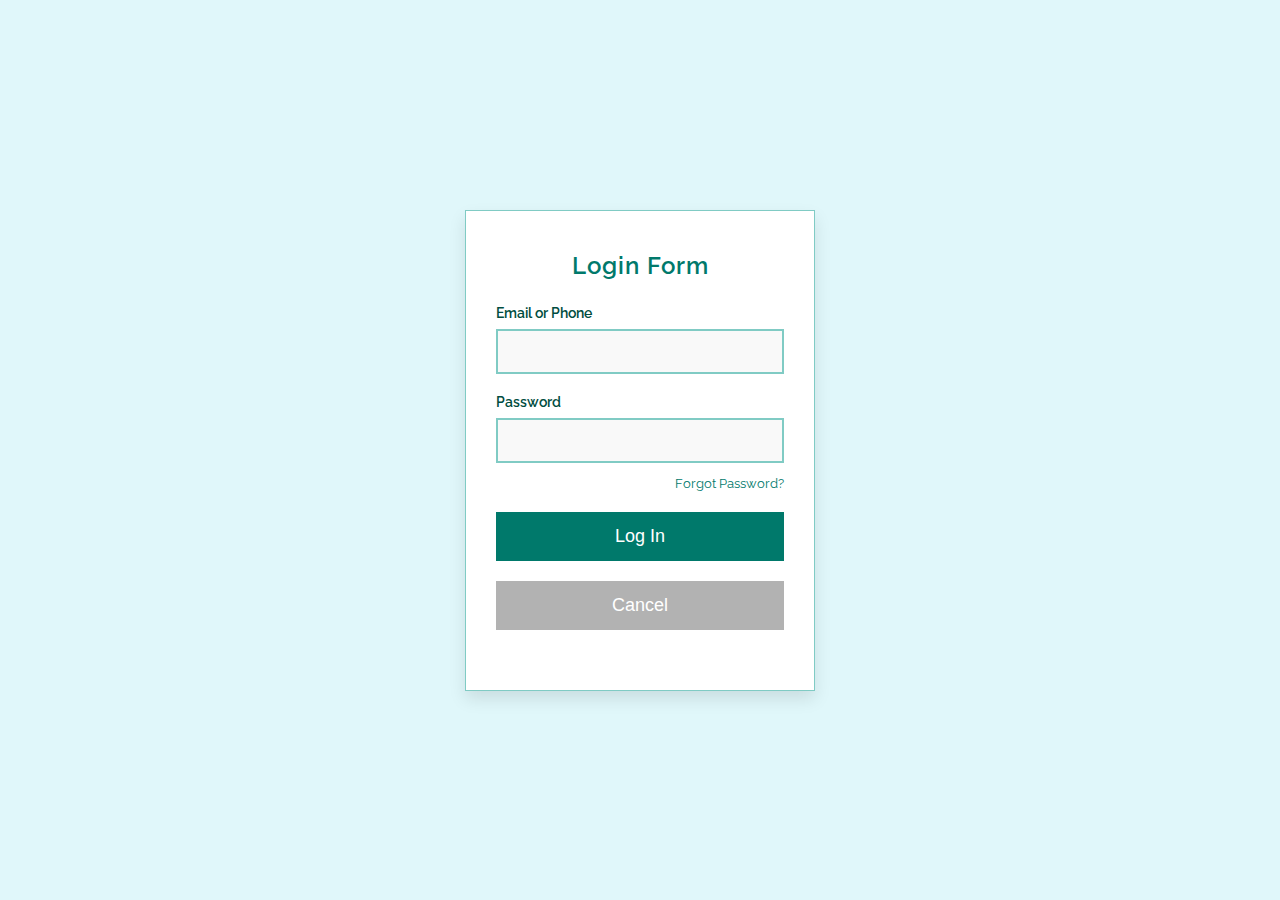
==== Article/login.html @ 54cfb559 "Add files via upload" ====
<!DOCTYPE html>
<html lang="en">
<head>
    <meta charset="UTF-8">
    <meta name="viewport" content="width=device-width, initial-scale=1.0">
    <title>Login Form</title>
    <!-- Google Fonts -->
    <link rel="stylesheet" href="https://fonts.googleapis.com/css?family=Raleway:300,400,600,700&display=swap">
    <style>
        /* Reset some default styles */
        * {
            box-sizing: border-box;
            margin: 0;
            padding: 0;
        }

        body {
            background-color: #e0f7fa; /* Light pastel teal background */
            display: flex;
            justify-content: center;
            align-items: center;
            height: 100vh;
            font-family: 'Raleway', sans-serif; /* Using Raleway font */
        }

        .form-container {
            background-color: #ffffff;
            padding: 40px 30px;
            border: 1px solid #80cbc4; /* Pastel teal border */
            box-shadow: 0 8px 16px rgba(0, 0, 0, 0.1);
            width: 350px;
            max-width: 90%;
            border-radius: 0; /* Squared edges */
            transition: transform 0.3s ease, box-shadow 0.3s ease;
        }

        .form-container:hover {
            transform: translateY(-5px);
            box-shadow: 0 12px 24px rgba(0, 0, 0, 0.2);
        }

        .form-container h2 {
            margin-bottom: 25px;
            font-size: 24px;
            color: #00796b; /* Teal for header */
            text-align: center;
            letter-spacing: 1px;
            font-weight: 600;
        }

        .form-group {
            margin-bottom: 20px;
        }

        .form-group label {
            display: block;
            font-size: 14px;
            color: #004d40; /* Darker teal for labels */
            margin-bottom: 8px;
            font-weight: 600;
        }

        .form-group input[type="text"],
        .form-group input[type="password"] {
            width: 100%;
            padding: 12px 14px;
            border: 2px solid #80cbc4; /* Pastel teal border */
            border-radius: 0; /* Squared edges */
            font-size: 15px;
            background-color: #f9f9f9;
            transition: border-color 0.3s ease, box-shadow 0.3s ease;
        }

        .form-group input[type="text"]:focus,
        .form-group input[type="password"]:focus {
            border-color: #00796b; /* Teal for focus */
            box-shadow: 0 0 5px rgba(0, 121, 107, 0.5);
            outline: none;
            background-color: #e0f2f1; /* Slightly different background on focus */
        }

        .form-group button {
            width: 100%;
            padding: 14px;
            border: none;
            border-radius: 0; /* Squared edges */
            background-color: #00796b; /* Teal button */
            color: white;
            font-size: 18px;
            cursor: pointer;
            transition: background-color 0.3s ease, transform 0.2s ease;
        }

        .form-group button.cancel {
            background-color: #b2b2b2; /* Light gray for cancel */
        }

        .form-group button:hover {
            background-color: #004d40; /* Darker teal for hover */
            transform: translateY(-2px);
        }

        .form-group button.cancel:hover {
            background-color: #8c8c8c; /* Darker gray for cancel hover */
            transform: translateY(-2px);
        }

        /* Optional: Add some link styling */
        .form-container .forgot-password {
            text-align: right;
            margin-top: -10px;
            margin-bottom: 20px;
        }

        .form-container .forgot-password a {
            font-size: 13px;
            color: #00796b;
            text-decoration: none;
            transition: color 0.3s ease;
        }

        .form-container .forgot-password a:hover {
            color: #004d40;
        }

        /* Responsive adjustments */
        @media (max-width: 400px) {
            .form-container {
                padding: 30px 20px;
            }

            .form-container h2 {
                font-size: 20px;
            }

            .form-group button {
                font-size: 16px;
                padding: 12px;
            }
        }
    </style>
</head>
<body>
    <div class="form-container">
        <h2>Login Form</h2>
        <form id="loginForm">
            <div class="form-group">
                <label for="emailPhone">Email or Phone</label>
                <input type="text" id="emailPhone" name="emailPhone" required>
            </div>

            <div class="form-group">
                <label for="password">Password</label>
                <input type="password" id="password" name="password" required>
            </div>

            <div class="forgot-password">
                <a href="#">Forgot Password?</a>
            </div>

            <div class="form-group">
                <button type="submit">Log In</button>
            </div>

            <div class="form-group">
                <button type="button" class="cancel" onclick="resetForm()">Cancel</button>
            </div>
        </form>
    </div>

    <script>
        // Sample user database for demonstration
        const users = [
            { email: 'juliamontejo@gmail.com', password: 'password1' },
            { phone: '09453319936', password: 'password2' },
            // Add more users as needed
        ];
    
        document.getElementById('loginForm').addEventListener('submit', function (event) {
            event.preventDefault(); // Prevent the form from submitting normally
    
            const emailPhone = document.getElementById('emailPhone').value.trim();
            const password = document.getElementById('password').value.trim();
    
            if (!emailPhone || !password) {
                alert("Please fill in both fields.");
                return;
            }
    
            // Check if the entered email/phone and password match any user
            const user = users.find(user => 
                (user.email === emailPhone || user.phone === emailPhone) && user.password === password
            );
    
            if (user) {
                // Save login status to localStorage
                sessionStorage.setItem('loggedIn', 'true');
    
                // Redirect back to the landing page (index.html)
                window.location.href = 'index.html';
            } else {
                alert("Invalid login credentials.");
            }
        });
    
        function resetForm() {
            document.getElementById('loginForm').reset(); // Clear the form
        }
    </script>
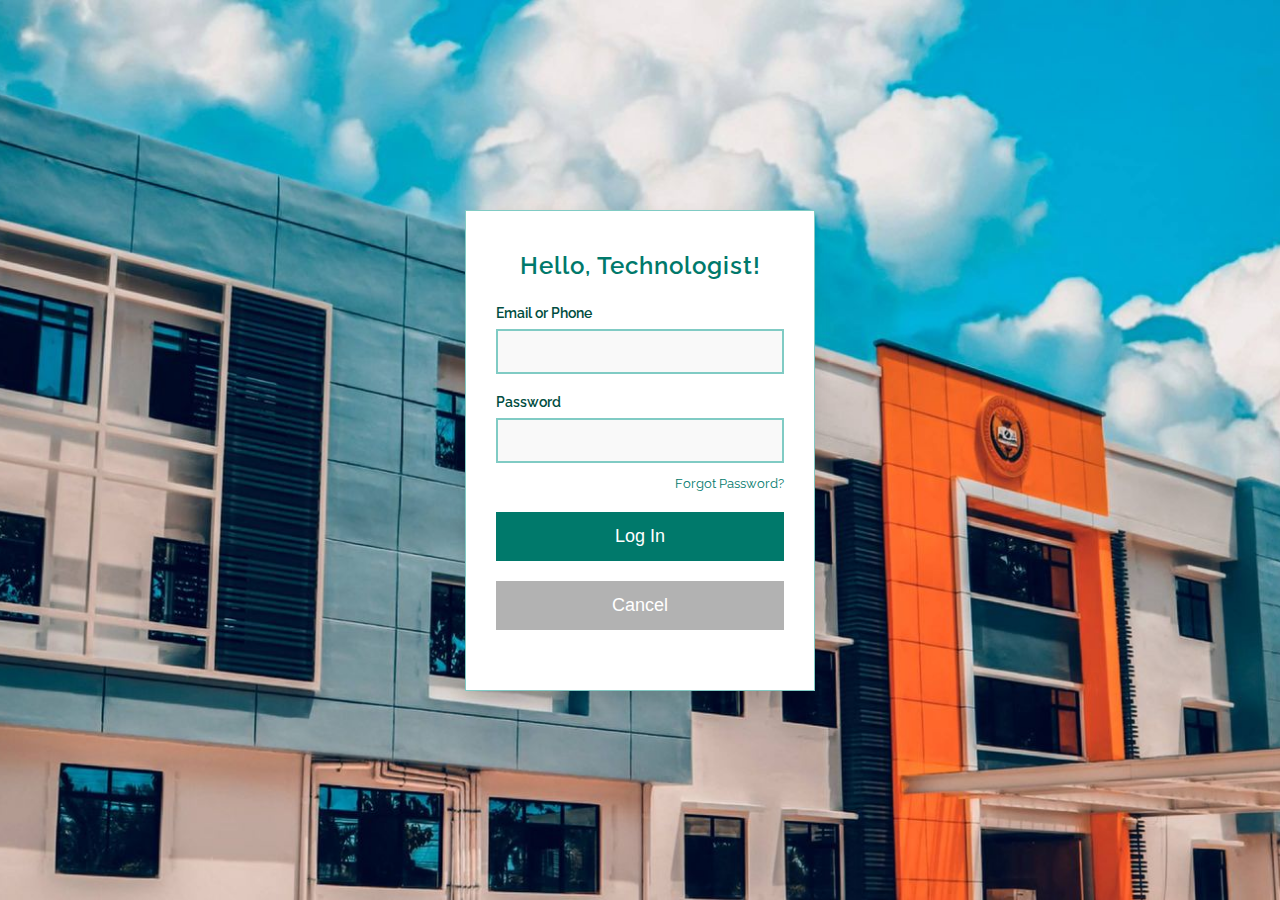
==== commit 4b0b3c0a: "login.html" ====
--- a/Article/login.html
+++ b/Article/login.html
@@ -15,7 +15,10 @@
         }
 
         body {
-            background-color: #e0f7fa; /* Light pastel teal background */
+            background-image: url(images/cover-image.jpg);
+            background-size: cover;
+            background-position: center;
+            height: 100vh;
             display: flex;
             justify-content: center;
             align-items: center;
@@ -142,7 +145,7 @@
 </head>
 <body>
     <div class="form-container">
-        <h2>Login Form</h2>
+        <h2>Hello, Technologist!</h2>
         <form id="loginForm">
             <div class="form-group">
                 <label for="emailPhone">Email or Phone</label>
